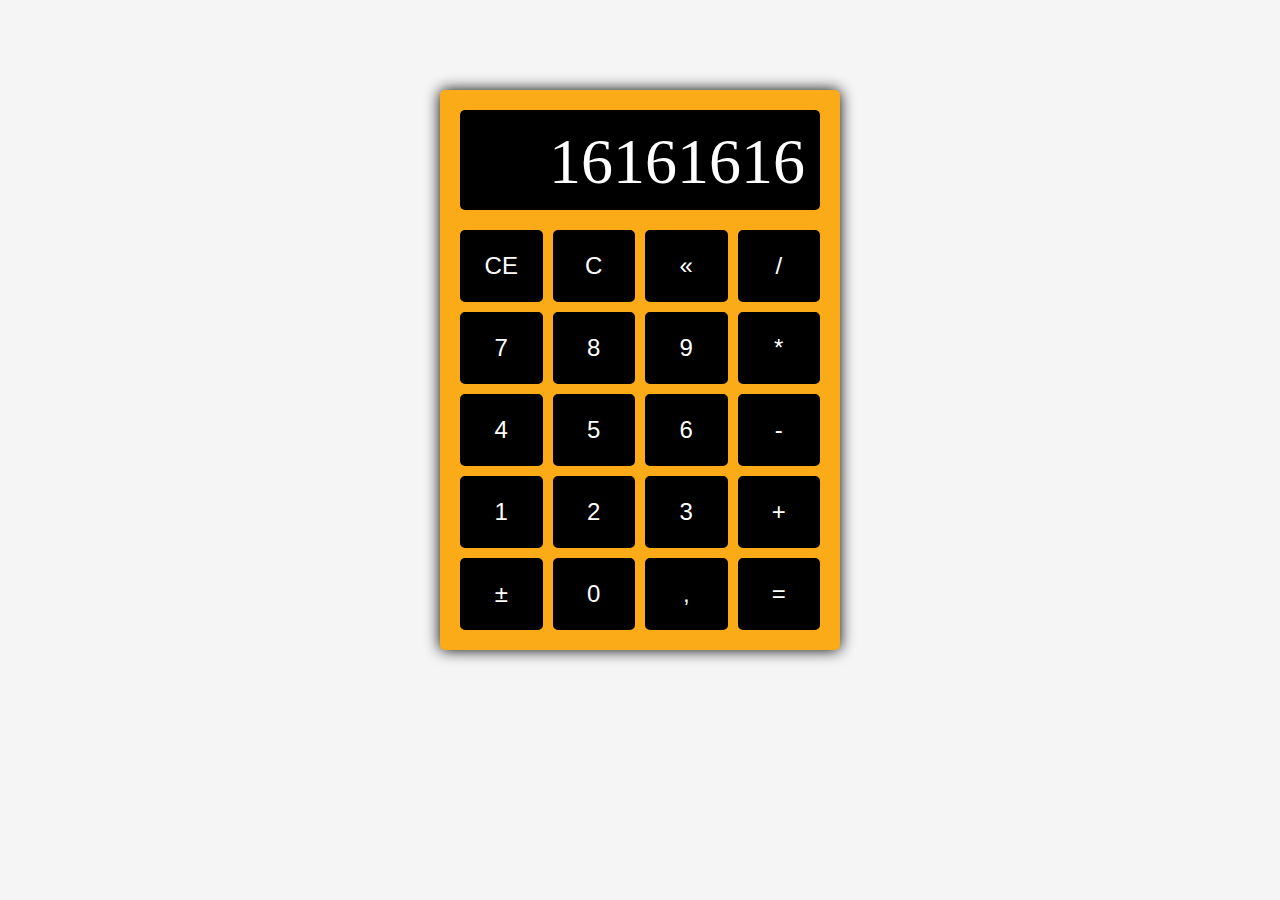
==== calculadora/index.html @ 89885c66 "starter files to build calculator" ====
<!DOCTYPE html>
<html lang="en">

<head>
    <meta charset="UTF-8">
    <meta name="viewport" content="width=device-width, initial-scale=1.0">
    <link rel="stylesheet" href="style.css">
    <title>calculadora</title>
</head>

<body>
    <div class="calculator">
        <div class="display">16161616</div>
        <div class="calculator-buttons">
            <button>CE</button>
            <button>C</button>
            <button> « </button>
            <button>/</button>
            <button>7</button>
            <button>8</button>
            <button>9</button>
            <button>*</button>
            <button>4</button>
            <button>5</button>
            <button>6</button>
            <button>-</button>
            <button>1</button>
            <button>2</button>
            <button>3</button>
            <button>+</button>
            <button>±</button>
            <button>0</button>
            <button>,</button>
            <button>=</button>

        </div>
        <script src="calculadora.js"></script>
</body>

</html>
---- calculadora/style.css ----
* {
    margin: 0;
    padding: 0;
    box-sizing: border-box;
}

body{
    background-color: whitesmoke;
    padding: 90px 0;
}

.calculator {
    width: 400px;
    margin: 0 auto;
    background-color: #FBAB18;
    padding: 20px;
    border-radius: 5px;
    box-shadow: 0 0 15px black;
}

.display{
    display: flex;
    justify-content: flex-end;
    width: 100%;
    height: 100px;
    margin-bottom: 20px;
    padding: 15px;
    background-color: black;
    color: white;
    font: normal 4rem serif;
    overflow: hidden;
    border-radius: 5px;
}

.calculator-buttons{
    display: grid;
    grid-template-columns: 1fr 1fr 1fr 1fr;
    grid-gap: 10px;
}

.calculator button{
    background-color: black;
    color: white;
    padding: 20px;
    border-radius: 5px;
    font-size: 1.5rem;
    outline: none;
    cursor: pointer;
    border: 2px solid black;
}

button:hover{
    background-color: #FBAB18;
    color: black;
}
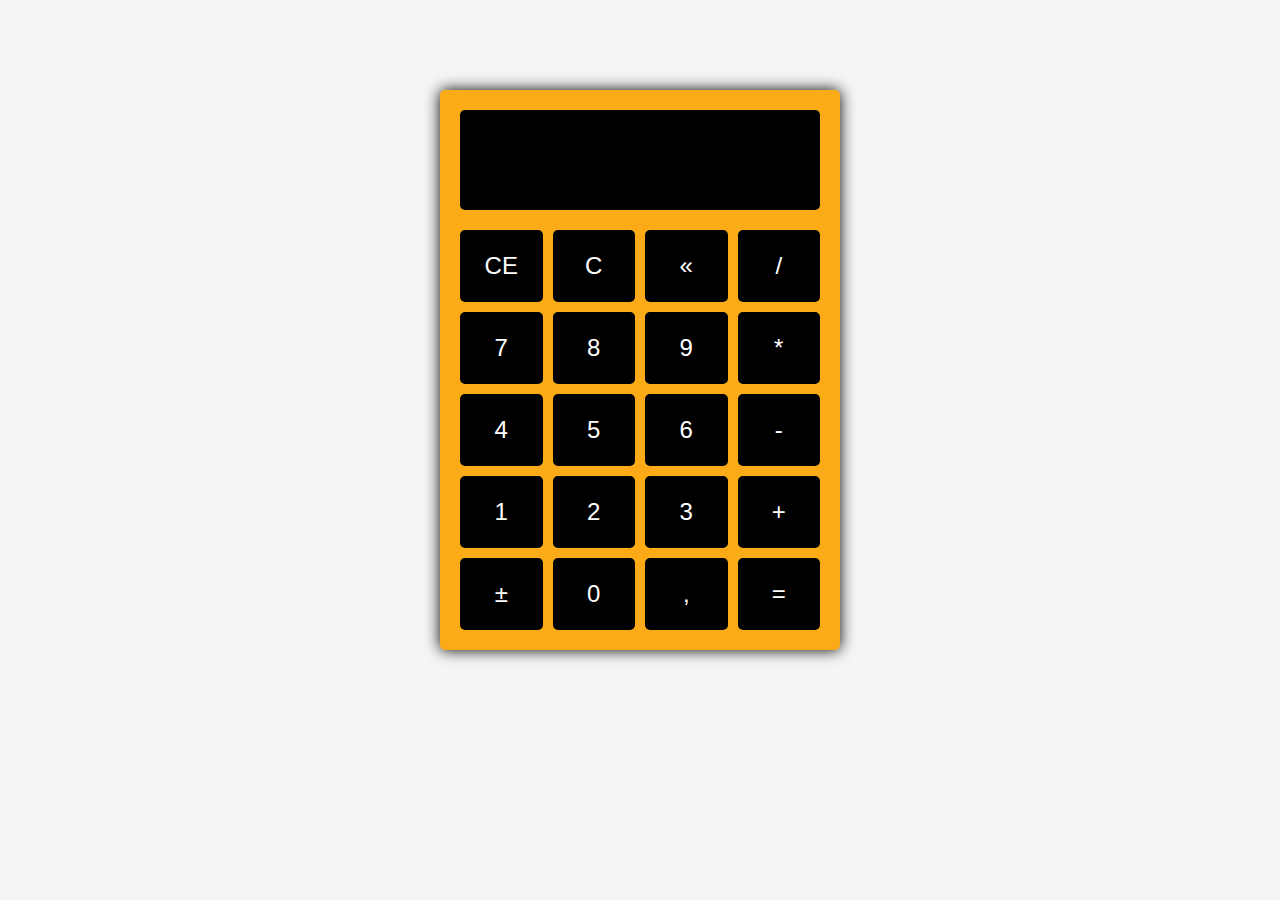
==== commit ddbdaf3f: "Limpar display apos selecionar operador está funcionando" ====
--- a/calculadora/index.html
+++ b/calculadora/index.html
@@ -10,29 +10,28 @@
 
 <body>
     <div class="calculator">
-        <div class="display">16161616</div>
+        <div class="display" id="display"></div>
         <div class="calculator-buttons">
-            <button>CE</button>
-            <button>C</button>
-            <button> « </button>
-            <button>/</button>
-            <button>7</button>
-            <button>8</button>
-            <button>9</button>
-            <button>*</button>
-            <button>4</button>
-            <button>5</button>
-            <button>6</button>
-            <button>-</button>
-            <button>1</button>
-            <button>2</button>
-            <button>3</button>
-            <button>+</button>
-            <button>±</button>
-            <button>0</button>
-            <button>,</button>
-            <button>=</button>
-
+            <button id="limparDisplay">CE</button>
+            <button id="limparCalculo">C</button>
+            <button id="backspace">«</button>
+            <button id="operadorDividir">/</button>
+            <button id="tecla7">7</button>
+            <button id="tecla8">8</button>
+            <button id="tecla9">9</button>
+            <button id="operadorMultiplicar">*</button>
+            <button id="tecla4">4</button>
+            <button id="tecla5">5</button>
+            <button id="tecla6">6</button>
+            <button id="operadorSubtrair">-</button>
+            <button id="tecla1">1</button>
+            <button id="tecla2">2</button>
+            <button id="tecla3">3</button>
+            <button id="operadorAdicionar">+</button>
+            <button id="inverter">±</button>
+            <button id="tecla0">0</button>
+            <button id="decimal">,</button>
+            <button id="igual">=</button>
         </div>
         <script src="calculadora.js"></script>
 </body>
